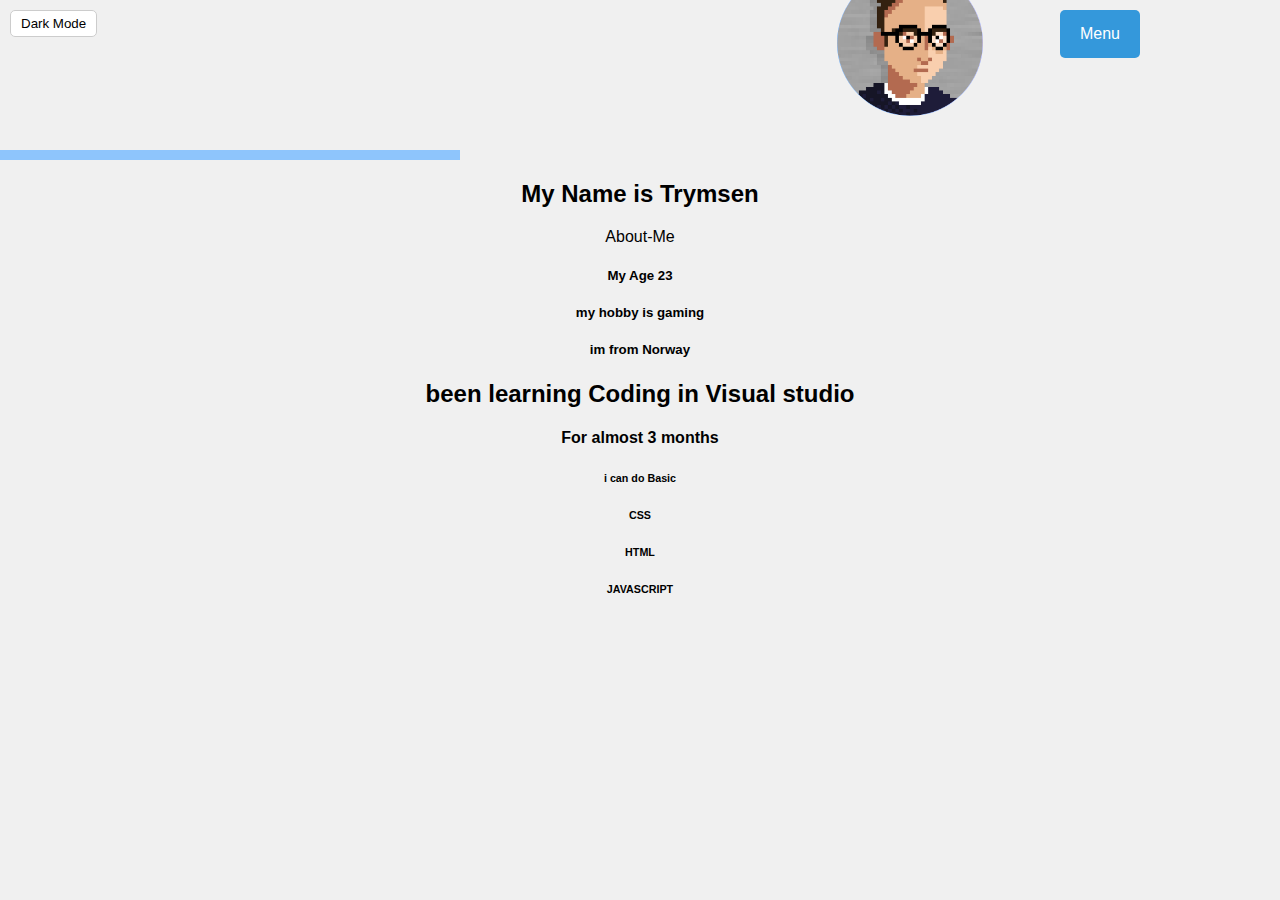
==== about.html @ 5f9d8650 "commit" ====
<!DOCTYPE html>
<html lang="en">
<head>
    <meta charset="UTF-8">
    <meta name="viewport" content="width=device-width, initial-scale=1.0">
    <title>Aboutme</title>
    <link rel="stylesheet" href="csssetting.css">
    <link rel="stylesheet" href="Aboutme.css">
    <link rel="stylesheet" href="darklightbutton.css">
    <link rel="stylesheet" href="Menu.css">
</head>
<body>
    <button id="mode-toggle">Dark Mode</button>
    <img class="img1" src ="portfolio bilde.png">
    <div class="center-me"></div>
        <h2>My Name is Trymsen</h2>
        <div class="h2">About-Me
            <h5>My Age 23</h5>  <h5>my hobby is gaming</h5> <h5> im from Norway</h5>
        </div>
    <div class="h3"><h2>been learning Coding in Visual studio</h2></div>
    <h4>For almost 3 months</h4>
         <h6>i can do Basic</h6>
         <h6>CSS</h6>
         <h6>HTML</h6>
         <h6>JAVASCRIPT</h6>
        <div>

            <div class="menu-button">
                Menu
                <div class="menu-list">
                    <a href="index.html">Home</a>
                    <a href="about.html">About Me</a>
                    <a href="contact.html">Contact</a>
                </div>
           
<script src="Darklightbutton.js"></script>
</body>
</html>
---- csssetting.css ----
body {
    background-color: #8EC5FC;
    
    
  }

  .center-me{
    text-align: justify; 
  -moz-text-align-last: center; 
  text-align-last: center;
    margin: 0;
  width: 450px;
  background-color: #8EC5FC;
  padding: 5px;
  
 
    
  }

  .img1 {
    background-color: transparent;
    background-color: #8EC5FC;
    background-image: linear-gradient(62deg, #8EC5FC 0%, #E0C3FC 100%);    
      height:146px;
      position: relative;
      top: -30px;
      left: 270px;
      border-radius:80%;
      -moz-border-radius:80%;
      -webkit-border-radius:80%;
      width:146px;
  }


footer {
    background-color: #8EC5FC;
background-image: linear-gradient(62deg, #8EC5FC 0%, #E0C3FC 100%);
    padding: 10px 10px;
  }
  
  /* Sets all link texts to white and puts margin to the left and right */
  
  footer a {
    color: white;
    margin: 0 10px;
  }


  footer a:hover {
    color: #9867C5;
    border-bottom: 2px solid #9867C5;
  }

  /* desktop and Under */

@media(max-width: 1920px) {
  
}
---- Aboutme.css ----
body {
   
    
  }

  .center-me{
    text-align: justify; 
  -moz-text-align-last: center; 
  text-align-last: center;
    margin: 0;
  width: 450px;
  background-color: #8EC5FC;
  padding: 5px;
  
 
    
  }

  .img1 {
    background-color: transparent;
    background-color: #8EC5FC;
    background-image: linear-gradient(62deg, #8EC5FC 0%, #E0C3FC 100%);    
      height:146px;
      position: relative;
      top: -30px;
      left: 270px;
      border-radius:80%;
      -moz-border-radius:80%;
      -webkit-border-radius:80%;
      width:146px;
  }


footer {
    background-color: #8EC5FC;
background-image: linear-gradient(62deg, #8EC5FC 0%, #E0C3FC 100%);
    padding: 10px 10px;
  }
  
  /* Sets all link texts to white and puts margin to the left and right */
  
  footer a {
    color: white;
    margin: 0 10px;
  }


  footer a:hover {
    color: #9867C5;
    border-bottom: 2px solid #9867C5;
  }

  /* desktop and Under */

@media(max-width: 1920px) {
  
}
---- darklightbutton.css ----
body {
    font-family: Arial, sans-serif;
    background-color: #f0f0f0;
    transition: background-color 0.5s;
    text-align: center;
    margin: 0;
    padding: 0;
}

.dark-mode {
    background-color: #000;
    color: #fff; /* Change text color to white in dark mode */
}

#mode-toggle {
    position: fixed;
    top: 10px;
    left: 10px;
    background-color: #fff;
    border: 1px solid #ccc;
    padding: 5px 10px;
    border-radius: 5px;
    cursor: pointer;
}
---- Menu.css ----
/* Style for the menu button and links */
.menu-button {
    position: absolute;
    top: 10px;
    right: 140px;
    background-color: #3498db;
    color: #fff;
    padding: 15px 20px;
    border-radius: 5px;
    cursor: pointer;
    z-index: 1;
}

.menu-list {
    display: none;
    position: absolute;
    background-color: #f1f1f1;
    min-width: 160px;
    box-shadow: 0px 8px 16px 0px rgba(0, 0, 0, 0.2);
    z-index: 2;
}

.menu-list a {
    padding: 12px 16px;
    text-decoration: none;
    display: block;
    color: #333;
}

.menu-list a:hover {
    background-color: #ddd;
}

/* Show the menu list when hovering over the menu button */
.menu-button:hover .menu-list {
    display: block;
}
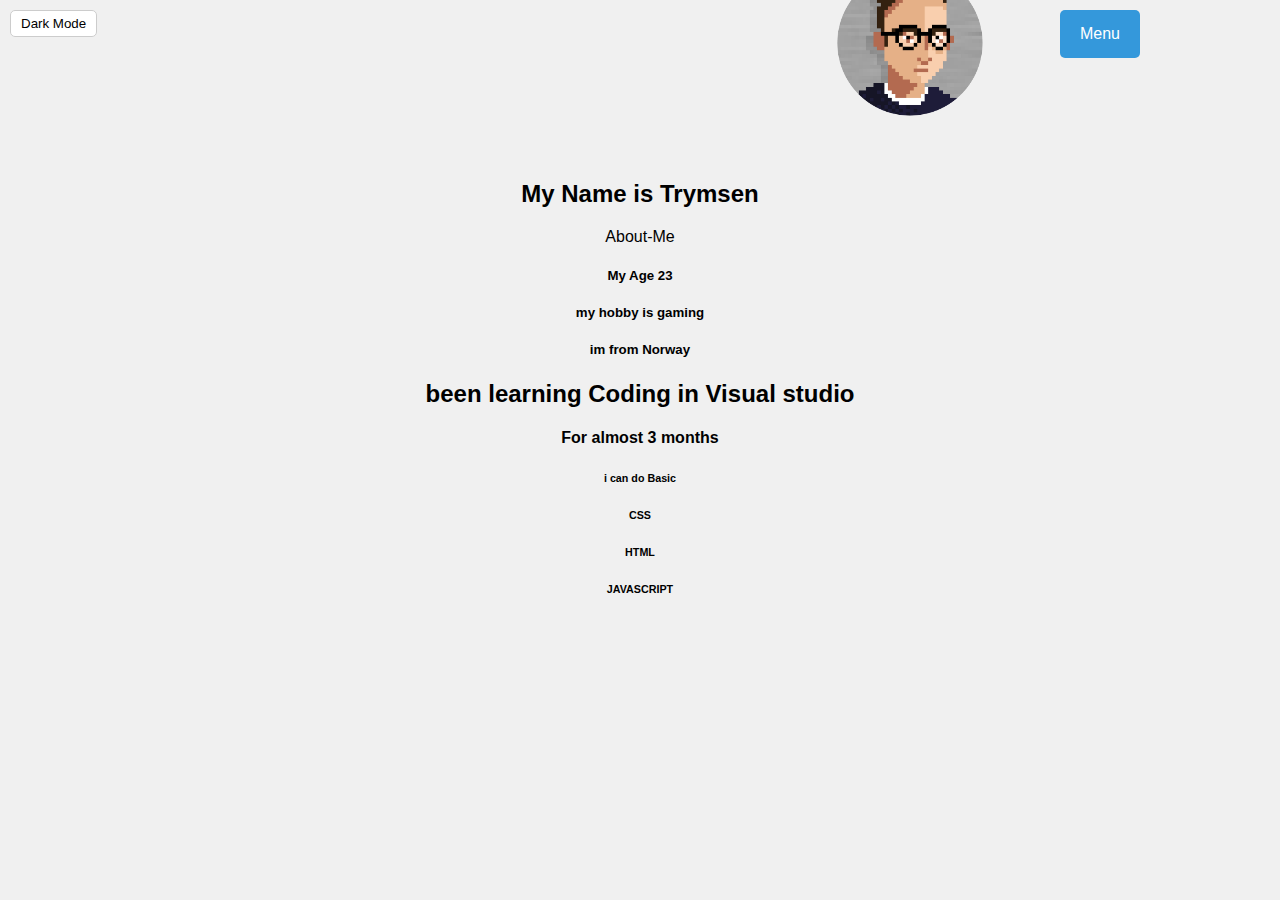
==== commit 01b6646f: "commit" ====
--- a/about.html
+++ b/about.html
@@ -4,7 +4,6 @@
     <meta charset="UTF-8">
     <meta name="viewport" content="width=device-width, initial-scale=1.0">
     <title>Aboutme</title>
-    <link rel="stylesheet" href="csssetting.css">
     <link rel="stylesheet" href="Aboutme.css">
     <link rel="stylesheet" href="darklightbutton.css">
     <link rel="stylesheet" href="Menu.css">
--- a/Aboutme.css
+++ b/Aboutme.css
@@ -9,7 +9,7 @@
   text-align-last: center;
     margin: 0;
   width: 450px;
-  background-color: #8EC5FC;
+  
   padding: 5px;
   
  
@@ -18,8 +18,6 @@
 
   .img1 {
     background-color: transparent;
-    background-color: #8EC5FC;
-    background-image: linear-gradient(62deg, #8EC5FC 0%, #E0C3FC 100%);    
       height:146px;
       position: relative;
       top: -30px;
@@ -32,8 +30,6 @@
 
 
 footer {
-    background-color: #8EC5FC;
-background-image: linear-gradient(62deg, #8EC5FC 0%, #E0C3FC 100%);
     padding: 10px 10px;
   }
   
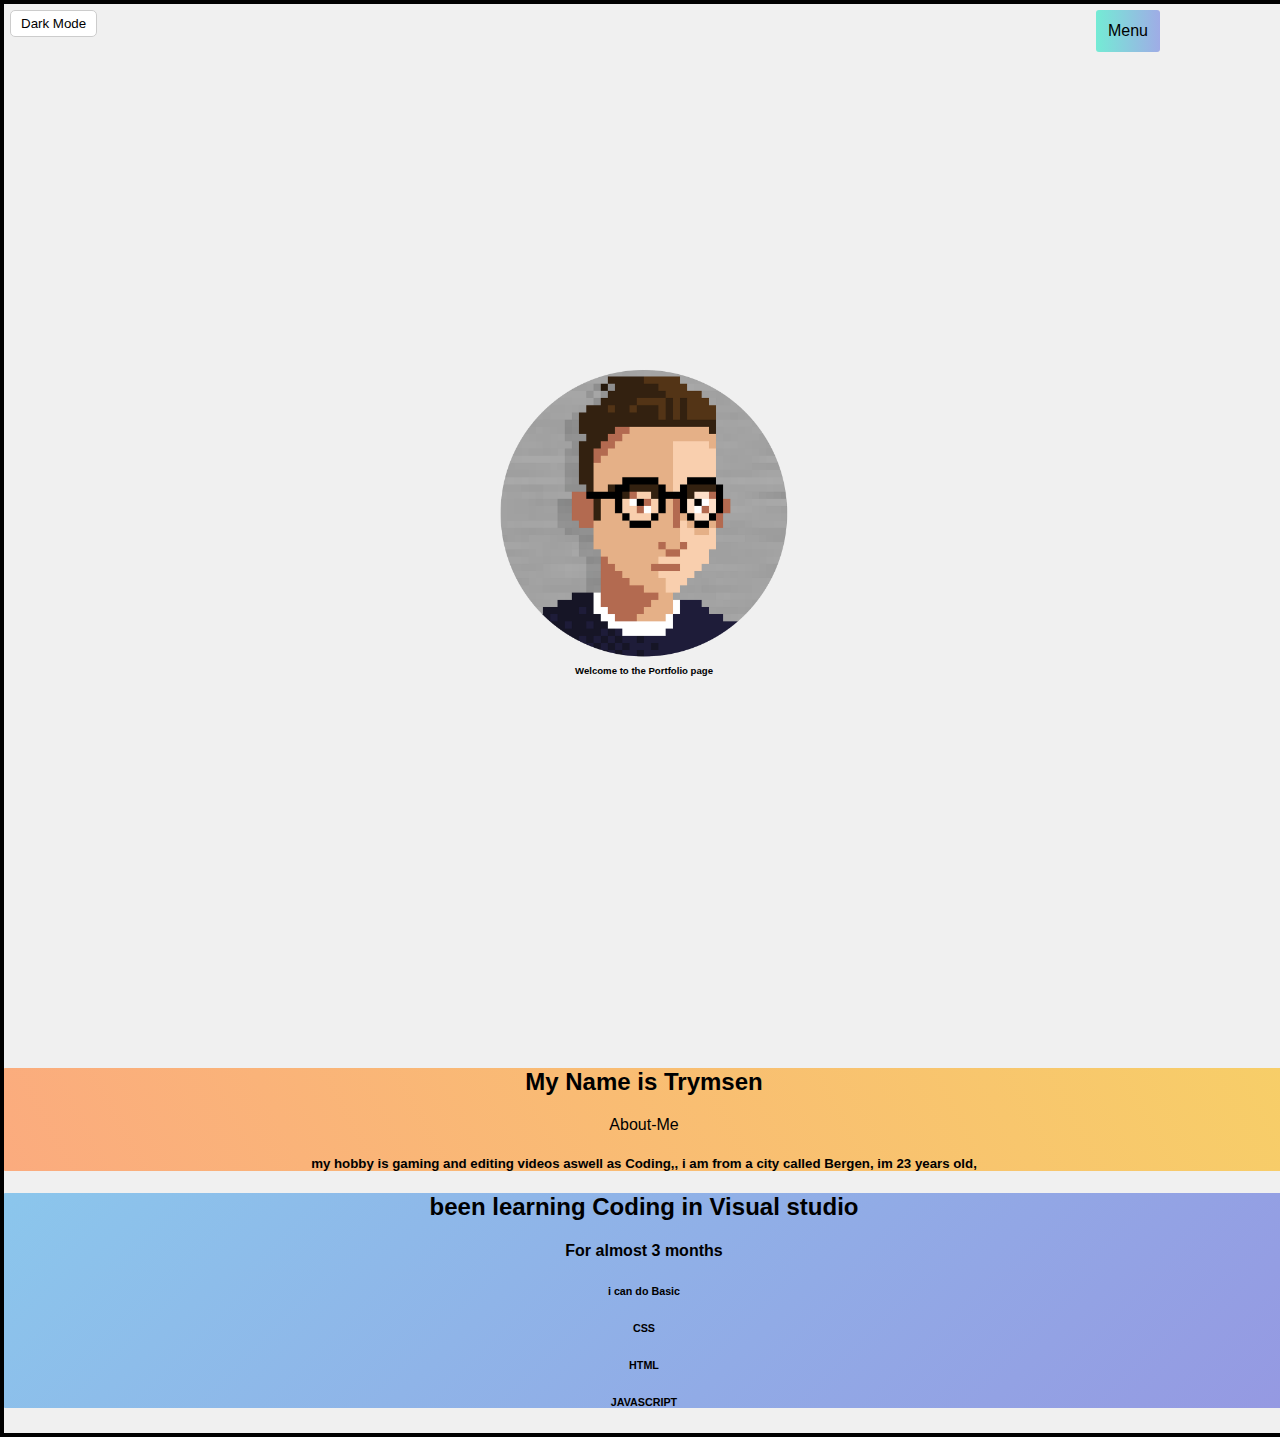
==== commit 626a78f5: "commit" ====
--- a/about.html
+++ b/about.html
@@ -10,20 +10,35 @@
 </head>
 <body>
     <button id="mode-toggle">Dark Mode</button>
-    <img class="img1" src ="portfolio bilde.png">
-    <div class="center-me"></div>
+
+     
+     <div class="portfoliopicture">
+    <img src ="portfolio bilde.png">
+
+
+            <h1>Welcome to the Portfolio page</h1>
+        </div>
+
+        <div class="toptext">
         <h2>My Name is Trymsen</h2>
         <div class="h2">About-Me
-            <h5>My Age 23</h5>  <h5>my hobby is gaming</h5> <h5> im from Norway</h5>
+            <h5>my hobby is gaming and editing videos aswell as Coding,,
+                i am from a city called Bergen, im 23 years old,
+            </h5>
         </div>
-    <div class="h3"><h2>been learning Coding in Visual studio</h2></div>
+        </div>
+
+
+    <div class="biotext">
+    <h2>been learning Coding in Visual studio</h2>
     <h4>For almost 3 months</h4>
          <h6>i can do Basic</h6>
          <h6>CSS</h6>
          <h6>HTML</h6>
          <h6>JAVASCRIPT</h6>
-        <div>
-
+        </div>
+        
+        
             <div class="menu-button">
                 Menu
                 <div class="menu-list">
@@ -31,7 +46,7 @@
                     <a href="about.html">About Me</a>
                     <a href="contact.html">Contact</a>
                 </div>
-           
+ <script src="API.js"></script>
 <script src="Darklightbutton.js"></script>
 </body>
 </html>--- a/Aboutme.css
+++ b/Aboutme.css
@@ -1,9 +1,19 @@
 body {
-   
+  @media(max-width: 1920px) {
+  
+  }
+  width: 100%; /* Adjust the width as per your preference */
+  margin: 0 auto; /* Center the container horizontally */
+  padding: 20px; /* Add padding to create space inside the container */
+  border: 4px solid #000; /* Black border around the container */
+  text-align: center; /* Center the content within the container */
     
   }
 
   .center-me{
+    @media(max-width: 1920px) {
+  
+    }
     text-align: justify; 
   -moz-text-align-last: center; 
   text-align-last: center;
@@ -17,6 +27,9 @@
   }
 
   .img1 {
+    @media(max-width: 1920px) {
+  
+    }
     background-color: transparent;
       height:146px;
       position: relative;
@@ -30,18 +43,27 @@
 
 
 footer {
+  @media(max-width: 1920px) {
+  
+  }
     padding: 10px 10px;
   }
   
   /* Sets all link texts to white and puts margin to the left and right */
   
   footer a {
+    @media(max-width: 1920px) {
+  
+    }
     color: white;
     margin: 0 10px;
   }
 
 
   footer a:hover {
+    @media(max-width: 1920px) {
+  
+    }
     color: #9867C5;
     border-bottom: 2px solid #9867C5;
   }
@@ -50,4 +72,45 @@
 
 @media(max-width: 1920px) {
   
-}+}
+
+.biotext {
+  @media(min-width: 320px) {
+  
+  }
+  align-items: center;
+  flex-wrap: wrap;
+  border-radius: 1px;
+  border-width: 1px;
+  border-right: 1px;
+  border-left: 1px;
+  background-color: #8BC6EC;
+background-image: linear-gradient(135deg, #8BC6EC 0%, #9599E2 100%);
+}
+
+.toptext {
+  @media(max-width: 1146px) {
+  
+  }
+  align-items: center;
+  flex-wrap: wrap;
+  border-radius: 1px;
+  border-width: 1px;
+  border-right: 1px;
+  border-left: 1px;
+  background-color: #FBAB7E;
+  background-image: linear-gradient(62deg, #FBAB7E 0%, #F7CE68 100%);  
+  
+}
+
+.portfoliopicture {
+  @media(min-width: 420px) {
+  
+  }
+  align-content:space-evenly;
+  position: below;
+  background-position: center;
+  transform: scale(0.3);
+    text-align: center; /* Center align the images within the container */
+}
+
--- a/Menu.css
+++ b/Menu.css
@@ -1,17 +1,25 @@
+
 /* Style for the menu button and links */
 .menu-button {
+    @media screen (max-height: 748px) {
+        
+    }
     position: absolute;
     top: 10px;
-    right: 140px;
-    background-color: #3498db;
-    color: #fff;
-    padding: 15px 20px;
-    border-radius: 5px;
+    right: 120px;
+    background-color: #74EBD5;
+background-image: linear-gradient(90deg, #74EBD5 0%, #9FACE6 100%);
+
+    padding: 12px 12px;
+    border-radius: 3px;
     cursor: pointer;
     z-index: 1;
 }
 
 .menu-list {
+    @media screen (max-height: 340px) {
+        
+    }
     display: none;
     position: absolute;
     background-color: #f1f1f1;
@@ -21,6 +29,9 @@
 }
 
 .menu-list a {
+    @media screen (max-height: 340px) {
+        
+    }
     padding: 12px 16px;
     text-decoration: none;
     display: block;
@@ -28,10 +39,19 @@
 }
 
 .menu-list a:hover {
+    @media screen (max-height: 340px) {
+        
+    }
     background-color: #ddd;
 }
 
-/* Show the menu list when hovering over the menu button */
+/*Show the menu list when hovering over the menu button */
+
 .menu-button:hover .menu-list {
+    @media screen (max-height: 340px) {
+        
+    }
     display: block;
 }
+
+
